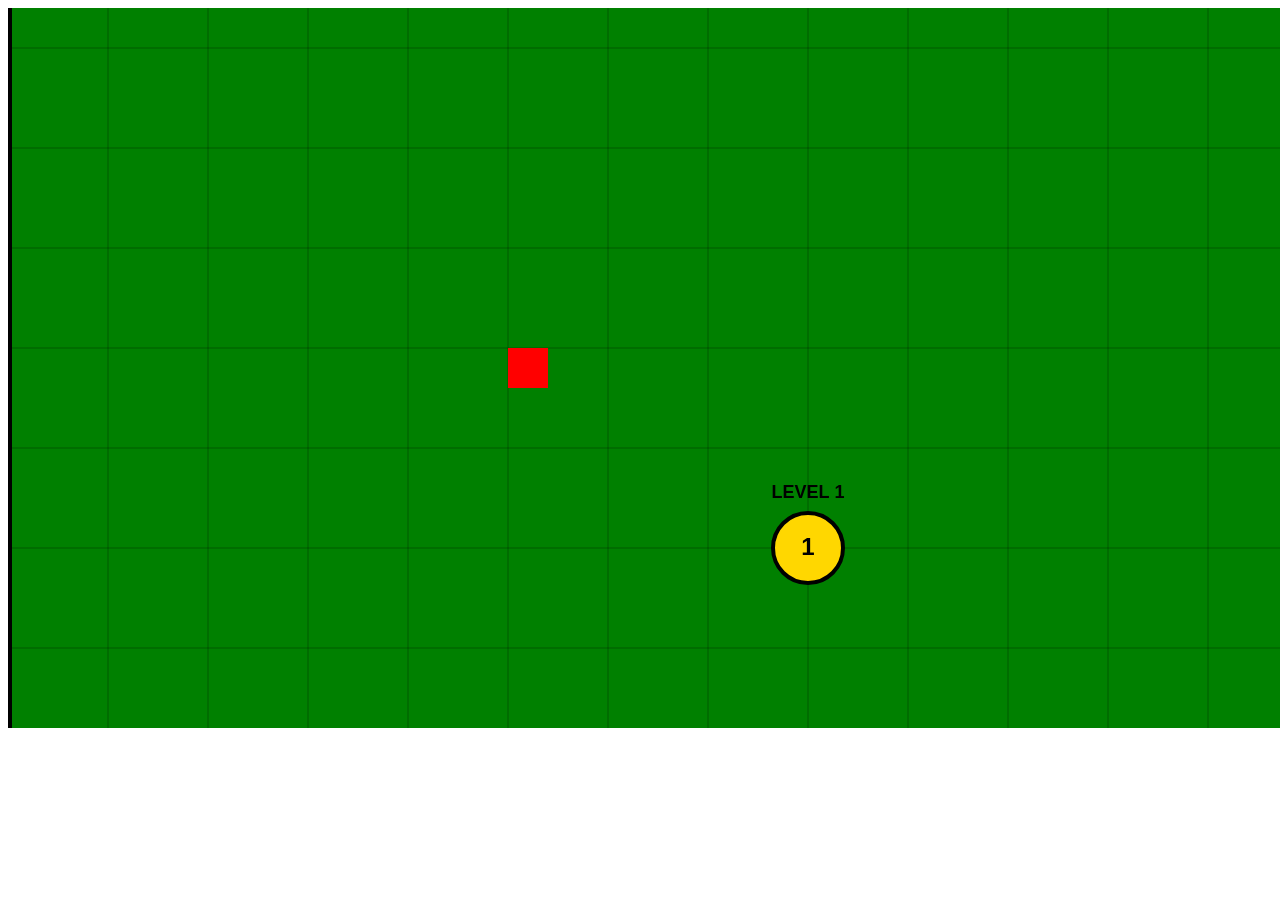
==== Frontend/index.html @ 83a59589 "added basic overworld to test some stuff" ====
<!DOCTYPE html>
<html lang="de">
<head>
    <meta charset="UTF-8">
    <meta name="viewport" content="width=device-width, initial-scale=1.0">
    <title>LF10 Game - Overworld</title>
</head>
<body>

<canvas id="gameCanvas" width="1280" height="720"></canvas>

<script src="js/overworld.js"></script>

</body>
</html>
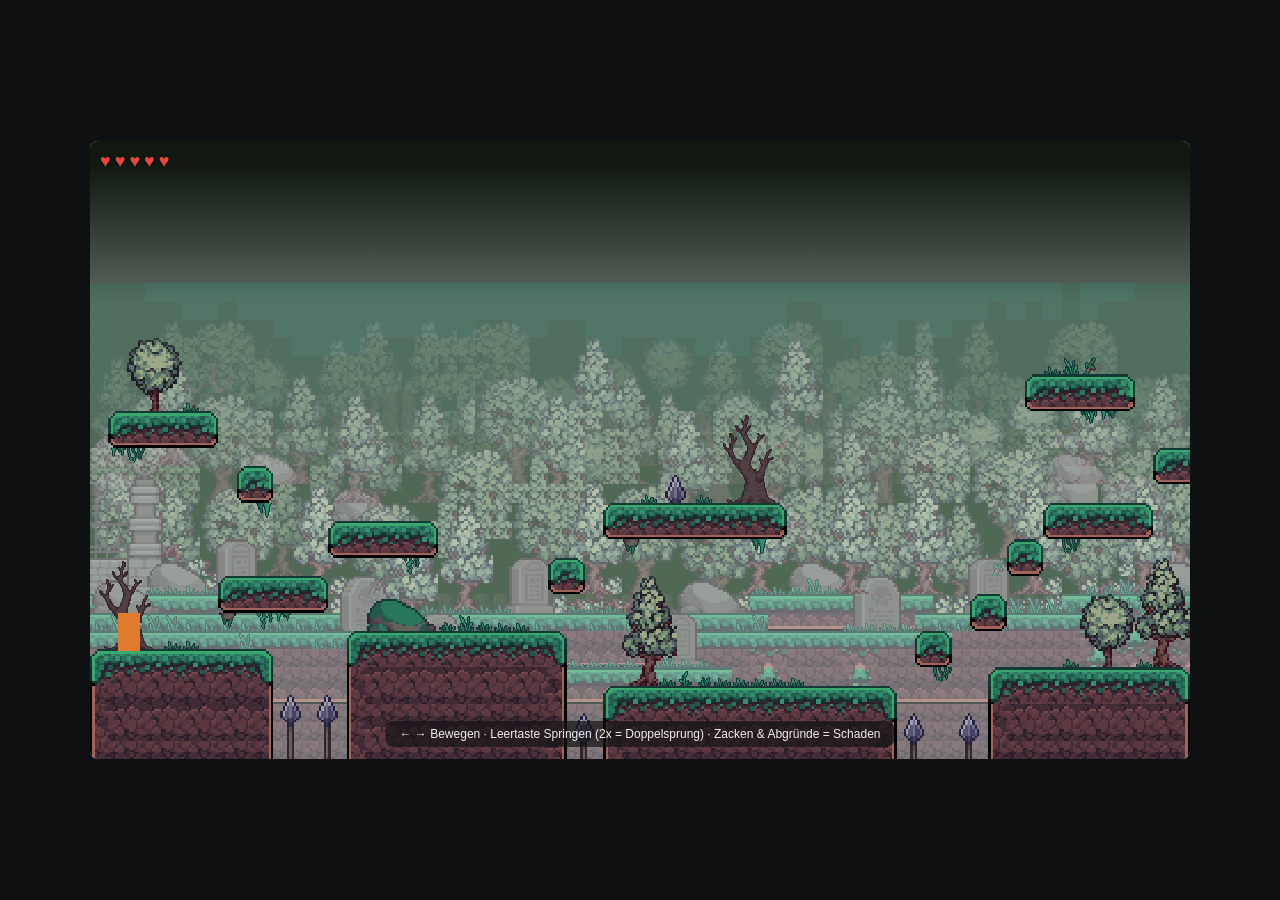
==== commit 8a8a948b: "added basic first level and character, MC is able to walk, jump and die. Spears deal damage, health " ====
--- a/Frontend/index.html
+++ b/Frontend/index.html
@@ -1,15 +1,22 @@
 <!DOCTYPE html>
 <html lang="de">
 <head>
-    <meta charset="UTF-8">
-    <meta name="viewport" content="width=device-width, initial-scale=1.0">
-    <title>LF10 Game - Overworld</title>
+<meta charset="UTF-8">
+<meta name="viewport" content="width=device-width, initial-scale=1">
+<title>Level 1</title>
+<link rel="stylesheet" href="style.css">
 </head>
 <body>
-
-<canvas id="gameCanvas" width="1280" height="720"></canvas>
-
-<script src="js/overworld.js"></script>
-
+<div id="stage" tabindex="0">
+  <canvas id="game" width="960" height="540"></canvas>
+  <div id="hud"></div>
+  <div id="hint">← → Bewegen · Leertaste Springen (2x = Doppelsprung) · Zacken & Abgründe = Schaden</div>
+  <div id="focusNotice">Klicken zum Starten</div>
+  <div id="message">
+    <div id="message-text"></div>
+    <button id="message-btn">Nochmal versuchen</button>
+  </div>
+</div>
+<script src="game.js"></script>
 </body>
-</html>+</html>
--- a/Frontend/style.css
+++ b/Frontend/style.css
@@ -0,0 +1,34 @@
+:root { color-scheme: dark; }
+* { box-sizing: border-box; }
+html, body {
+  height: 100%; margin: 0; background: #0f1012; overflow: hidden;
+  font-family: -apple-system, "Segoe UI", Roboto, sans-serif;
+}
+body { display: flex; align-items: center; justify-content: center; flex-direction: column; gap: 10px; padding: 10px; }
+#stage { position: relative; width: 100%; max-width: 1100px; aspect-ratio: 16/9; outline: none; }
+canvas {
+  width: 100%; height: 100%; display: block;
+  image-rendering: pixelated; image-rendering: crisp-edges;
+  border-radius: 8px; background: #8fd1ea; cursor: crosshair;
+}
+#hud { position: absolute; top: 10px; left: 10px; display: flex; gap: 4px; pointer-events: none; }
+#hud span { font-size: 18px; filter: drop-shadow(0 1px 1px rgba(0,0,0,0.8)); }
+#hint {
+  position: absolute; bottom: 12px; left: 50%; transform: translateX(-50%);
+  background: rgba(20,20,24,0.72); color: #eee; padding: 6px 14px; border-radius: 8px;
+  font-size: 12px; text-align: center; white-space: nowrap; transition: opacity 1s ease;
+}
+#focusNotice {
+  position: absolute; inset: 0; background: rgba(10,10,12,0.55);
+  display: none; align-items: center; justify-content: center;
+  color: #fff; font-size: 15px; cursor: pointer; border-radius: 8px;
+}
+#message {
+  position: absolute; top: 50%; left: 50%; transform: translate(-50%, -50%);
+  background: rgba(20,20,24,0.85); color: #eee; padding: 18px 28px; border-radius: 10px;
+  font-size: 18px; text-align: center; display: none;
+}
+#message button {
+  margin-top: 10px; display: block; width: 100%; background: #4aa3df; border: none;
+  color: white; font-weight: 700; padding: 8px 14px; border-radius: 6px; cursor: pointer; font-size: 14px;
+}
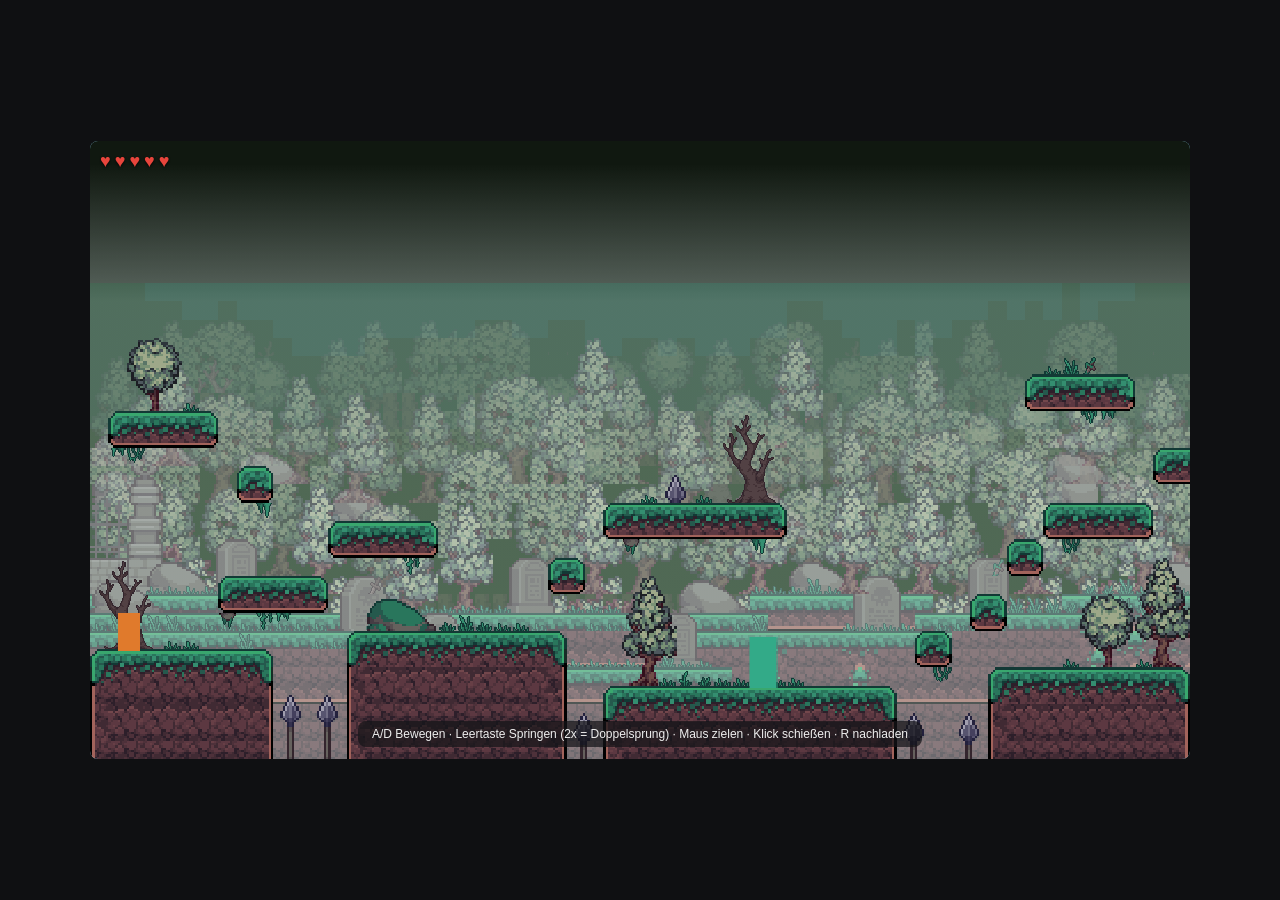
==== commit f185591f: "added aim and gun to the game. MC can now shoot enemys and aim his gun. Added frist Enemy, it can at" ====
--- a/Frontend/index.html
+++ b/Frontend/index.html
@@ -9,8 +9,11 @@
 <body>
 <div id="stage" tabindex="0">
   <canvas id="game" width="960" height="540"></canvas>
-  <div id="hud"></div>
-  <div id="hint">← → Bewegen · Leertaste Springen (2x = Doppelsprung) · Zacken & Abgründe = Schaden</div>
+  <div id="hud">
+    <div id="hearts"></div>
+    <div id="ammo"></div>
+  </div>
+  <div id="hint">A/D Bewegen · Leertaste Springen (2x = Doppelsprung) · Maus zielen · Klick schießen · R nachladen</div>
   <div id="focusNotice">Klicken zum Starten</div>
   <div id="message">
     <div id="message-text"></div>
--- a/Frontend/style.css
+++ b/Frontend/style.css
@@ -11,8 +11,16 @@
   image-rendering: pixelated; image-rendering: crisp-edges;
   border-radius: 8px; background: #8fd1ea; cursor: crosshair;
 }
-#hud { position: absolute; top: 10px; left: 10px; display: flex; gap: 4px; pointer-events: none; }
-#hud span { font-size: 18px; filter: drop-shadow(0 1px 1px rgba(0,0,0,0.8)); }
+#hud { position: absolute; top: 10px; left: 10px; display: flex; flex-direction: column; gap: 6px; pointer-events: none; }
+#hearts { display: flex; gap: 4px; }
+#hearts span { font-size: 18px; filter: drop-shadow(0 1px 1px rgba(0,0,0,0.8)); }
+#ammo { display: flex; align-items: center; gap: 3px; padding-left: 2px; }
+#ammo img {
+  width: 10px; height: 5px; image-rendering: pixelated;
+  filter: drop-shadow(0 1px 0 rgba(0,0,0,0.9));
+}
+#ammo img.spent { opacity: 0.2; }
+#ammo .reload-label { margin-left: 6px; font-size: 11px; color: #d4d06d; filter: drop-shadow(0 1px 1px rgba(0,0,0,0.9)); }
 #hint {
   position: absolute; bottom: 12px; left: 50%; transform: translateX(-50%);
   background: rgba(20,20,24,0.72); color: #eee; padding: 6px 14px; border-radius: 8px;
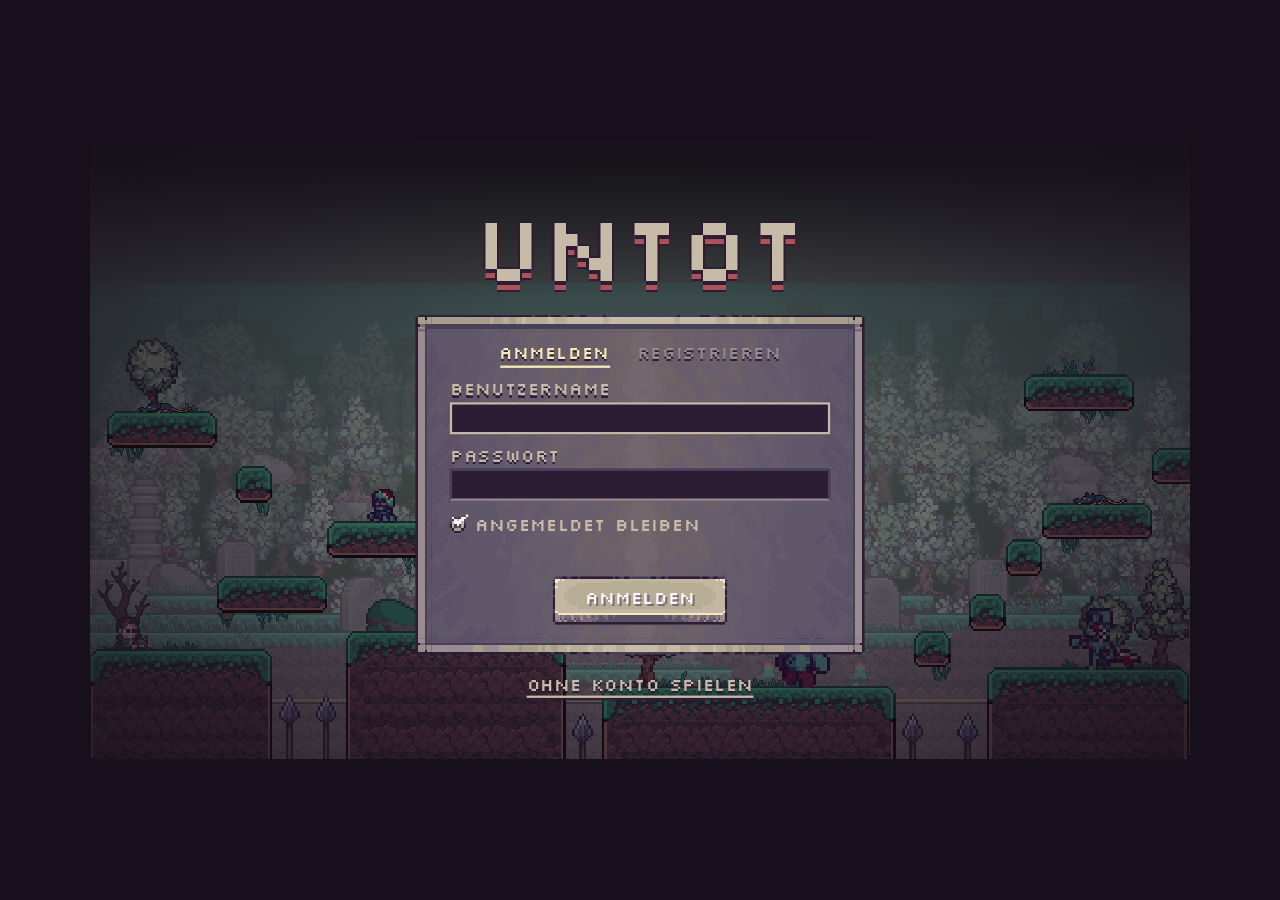
==== commit ee266974: "Added UI: Pause, Login and Register Screen. Updated health and bullet UI, added small control tutori" ====
--- a/Frontend/index.html
+++ b/Frontend/index.html
@@ -2,22 +2,114 @@
 <html lang="de">
 <head>
 <meta charset="UTF-8">
-<meta name="viewport" content="width=device-width, initial-scale=1">
-<title>Level 1</title>
+<meta name="viewport" content="width=device-width, initial-scale=1, viewport-fit=cover">
+<title>Untot</title>
+<link rel="preconnect" href="https://fonts.googleapis.com">
+<link rel="preconnect" href="https://fonts.gstatic.com" crossorigin>
+<link rel="stylesheet" href="https://fonts.googleapis.com/css2?family=Silkscreen&display=swap">
 <link rel="stylesheet" href="style.css">
 </head>
 <body>
-<div id="stage" tabindex="0">
+<div id="stage" tabindex="0" class="in-menu">
   <canvas id="game" width="960" height="540"></canvas>
-  <div id="hud">
-    <div id="hearts"></div>
-    <div id="ammo"></div>
-  </div>
-  <div id="hint">A/D Bewegen · Leertaste Springen (2x = Doppelsprung) · Maus zielen · Klick schießen · R nachladen</div>
-  <div id="focusNotice">Klicken zum Starten</div>
-  <div id="message">
-    <div id="message-text"></div>
-    <button id="message-btn">Nochmal versuchen</button>
+
+  <!-- UI-Ebene: 480x270 UI-Pixel, wird per JS auf die Spielgroesse skaliert -->
+  <div id="ui">
+
+    <!-- HUD im Spiel -->
+    <div id="hud" hidden>
+      <div id="hp-bar" role="img">
+        <div id="hp-track"><div id="hp-fill"></div></div>
+      </div>
+      <div id="hearts" role="img" hidden></div>
+      <div class="ammo-row">
+        <div id="ammo" role="img"></div>
+        <span id="reload-label" hidden>Nachladen …</span>
+      </div>
+    </div>
+
+    <div id="hint">A/D laufen, Leertaste springen (2x = Doppelsprung)<br>Maus zielen, Klick schießen, R nachladen, Esc Pause</div>
+
+    <!-- Anmelden / Registrieren -->
+    <section class="screen" data-screen="auth" hidden>
+      <h1 class="title">Untot</h1>
+      <div class="panel auth-panel">
+        <div class="tabs" role="tablist">
+          <button type="button" class="tab" role="tab" data-mode="login">Anmelden</button>
+          <button type="button" class="tab" role="tab" data-mode="register">Registrieren</button>
+        </div>
+        <form id="auth-form" novalidate>
+          <label class="field">
+            <span>Benutzername</span>
+            <input id="auth-user" type="text" autocomplete="username" maxlength="16" spellcheck="false" data-autofocus>
+          </label>
+          <label class="field">
+            <span>Passwort</span>
+            <input id="auth-pass" type="password" autocomplete="current-password">
+          </label>
+          <label class="field" id="field-pass2" hidden>
+            <span>Passwort wiederholen</span>
+            <input id="auth-pass2" type="password" autocomplete="new-password">
+          </label>
+          <label class="check">
+            <input id="auth-remember" type="checkbox" checked>
+            <span class="check-box" aria-hidden="true"></span>
+            <span>Angemeldet bleiben</span>
+          </label>
+          <p id="auth-error" role="alert"></p>
+          <button type="submit" id="auth-submit" class="btn btn-blank"><span>Anmelden</span></button>
+        </form>
+      </div>
+      <button type="button" id="guest-btn" class="link">Ohne Konto spielen</button>
+    </section>
+
+    <!-- Hauptmenue -->
+    <section class="screen" data-screen="menu" hidden>
+      <h1 class="title">Untot</h1>
+      <div class="menu-main">
+        <p id="menu-user" class="meta"></p>
+        <button type="button" class="btn btn-play" data-action="play" aria-label="Spielen" data-autofocus></button>
+        <button type="button" class="btn btn-quit" data-action="ask-logout" aria-label="Abmelden"></button>
+      </div>
+      <div class="confirm panel" hidden>
+        <p class="confirm-text"></p>
+        <div class="yes-no">
+          <button type="button" class="btn-icon btn-yes" data-action="logout" aria-label="Ja"></button>
+          <button type="button" class="btn-icon btn-no" data-action="cancel" aria-label="Nein"></button>
+        </div>
+      </div>
+    </section>
+
+    <!-- Pause -->
+    <section class="screen screen-dim" data-screen="pause" hidden>
+      <div class="panel menu-panel">
+        <div class="menu-main">
+          <h2>Pause</h2>
+          <button type="button" class="btn btn-play" data-action="resume" aria-label="Weiterspielen" data-autofocus></button>
+          <button type="button" class="btn btn-blank" data-action="restart"><span>Neustart</span></button>
+          <button type="button" class="btn btn-blank" data-action="ask-menu"><span>Hauptmenü</span></button>
+        </div>
+        <div class="confirm" hidden>
+          <h2>Hauptmenü?</h2>
+          <p class="confirm-text">Der Fortschritt in diesem Level geht verloren.</p>
+          <div class="yes-no">
+            <button type="button" class="btn-icon btn-yes" data-action="to-menu" aria-label="Ja"></button>
+            <button type="button" class="btn-icon btn-no" data-action="cancel" aria-label="Nein"></button>
+          </div>
+        </div>
+      </div>
+    </section>
+
+    <!-- Game Over -->
+    <section class="screen screen-dim" data-screen="gameover" hidden>
+      <div class="panel menu-panel">
+        <h2 class="danger">Game Over</h2>
+        <p class="meta">Keine Leben mehr.</p>
+        <button type="button" class="btn btn-blank" data-action="restart" data-autofocus><span>Nochmal</span></button>
+        <button type="button" class="btn btn-blank" data-action="to-menu"><span>Hauptmenü</span></button>
+      </div>
+    </section>
+
   </div>
 </div>
 <script src="game.js"></script>
--- a/Frontend/style.css
+++ b/Frontend/style.css
@@ -1,42 +1,202 @@
-:root { color-scheme: dark; }
+/* Farben aus den UI-Sprites abgeleitet */
+:root {
+  color-scheme: dark;
+  --ink: #2c1d35;      /* dunkelste Kontur der Sprites */
+  --slate: #47405a;
+  --stone: #998b8f;
+  --bone: #c7bba7;
+  --cream: #f5e9bb;
+  --blood: #ad5258;
+  --white: #f7f5f6;
+  --pixel-font: "Silkscreen", "Courier New", monospace;
+}
 * { box-sizing: border-box; }
 html, body {
-  height: 100%; margin: 0; background: #0f1012; overflow: hidden;
-  font-family: -apple-system, "Segoe UI", Roboto, sans-serif;
-}
-body { display: flex; align-items: center; justify-content: center; flex-direction: column; gap: 10px; padding: 10px; }
-#stage { position: relative; width: 100%; max-width: 1100px; aspect-ratio: 16/9; outline: none; }
+  height: 100%; margin: 0; background: #17101c; overflow: hidden;
+  font-family: var(--pixel-font);
+}
+body {
+  display: flex; align-items: center; justify-content: center;
+  padding: max(10px, env(safe-area-inset-top)) 10px max(10px, env(safe-area-inset-bottom));
+}
+#stage {
+  position: relative; width: 100%; max-width: 1100px; aspect-ratio: 16/9;
+  max-height: 100%; outline: none; overflow: hidden; border-radius: 6px;
+}
 canvas {
   width: 100%; height: 100%; display: block;
   image-rendering: pixelated; image-rendering: crisp-edges;
-  border-radius: 8px; background: #8fd1ea; cursor: crosshair;
-}
-#hud { position: absolute; top: 10px; left: 10px; display: flex; flex-direction: column; gap: 6px; pointer-events: none; }
-#hearts { display: flex; gap: 4px; }
-#hearts span { font-size: 18px; filter: drop-shadow(0 1px 1px rgba(0,0,0,0.8)); }
-#ammo { display: flex; align-items: center; gap: 3px; padding-left: 2px; }
-#ammo img {
-  width: 10px; height: 5px; image-rendering: pixelated;
-  filter: drop-shadow(0 1px 0 rgba(0,0,0,0.9));
-}
-#ammo img.spent { opacity: 0.2; }
-#ammo .reload-label { margin-left: 6px; font-size: 11px; color: #d4d06d; filter: drop-shadow(0 1px 1px rgba(0,0,0,0.9)); }
+  background: #101810; cursor: crosshair;
+}
+#stage.in-menu canvas { cursor: var(--menu-cursor, default); }
+
+/* ---- UI-Ebene: alles in 480x270 UI-Pixeln, wird per JS skaliert ---- */
+#ui {
+  position: absolute; left: 0; top: 0; width: 480px; height: 270px;
+  transform-origin: 0 0; pointer-events: none;
+  font-size: 8px; line-height: 10px; color: var(--bone);
+  -webkit-font-smoothing: none; font-smooth: never;
+}
+#ui img, #ui .btn, #ui .btn-icon, #ui .panel, #hp-bar, .check-box { image-rendering: pixelated; }
+[hidden] { display: none !important; }
+
+/* ---- HUD ---- */
+#hud { position: absolute; top: 6px; left: 6px; display: flex; flex-direction: column; gap: 4px; }
+#hud.hurt { animation: hurt 0.28s steps(2) 1; }
+@keyframes hurt {
+  0%, 100% { transform: translate(0, 0); }
+  25% { transform: translate(-2px, 0); }
+  50% { transform: translate(2px, 1px); }
+  75% { transform: translate(-1px, 0); }
+}
+#hp-bar {
+  position: relative; width: 55px; height: 12px;
+  background: var(--img-hp-frame) no-repeat 0 0 / 55px 12px;
+}
+/* Fuellung liegt im Loch des Rahmens (x 13-52, y 4-7) */
+#hp-track { position: absolute; left: 13px; top: 4px; width: 40px; height: 4px; overflow: hidden; }
+#hp-fill {
+  height: 100%; width: 100%;
+  background: var(--img-hp-fill) no-repeat -2px 0 / 43px 4px;
+  transition: width 0.3s steps(6);
+}
+#hearts { display: flex; gap: 1px; }
+#hearts img { width: 13px; height: 12px; display: block; }
+.ammo-row { display: flex; align-items: center; gap: 4px; }
+#ammo { display: flex; gap: 1px; }
+#ammo img { width: 7px; height: 13px; display: block; }
+#reload-label {
+  color: var(--cream); text-shadow: 1px 1px 0 var(--ink);
+  animation: blink 0.8s steps(2) infinite;
+}
+@keyframes blink { 50% { opacity: 0.35; } }
+
 #hint {
-  position: absolute; bottom: 12px; left: 50%; transform: translateX(-50%);
-  background: rgba(20,20,24,0.72); color: #eee; padding: 6px 14px; border-radius: 8px;
-  font-size: 12px; text-align: center; white-space: nowrap; transition: opacity 1s ease;
-}
-#focusNotice {
-  position: absolute; inset: 0; background: rgba(10,10,12,0.55);
-  display: none; align-items: center; justify-content: center;
-  color: #fff; font-size: 15px; cursor: pointer; border-radius: 8px;
-}
-#message {
-  position: absolute; top: 50%; left: 50%; transform: translate(-50%, -50%);
-  background: rgba(20,20,24,0.85); color: #eee; padding: 18px 28px; border-radius: 10px;
-  font-size: 18px; text-align: center; display: none;
-}
-#message button {
-  margin-top: 10px; display: block; width: 100%; background: #4aa3df; border: none;
-  color: white; font-weight: 700; padding: 8px 14px; border-radius: 6px; cursor: pointer; font-size: 14px;
-}
+  position: absolute; bottom: 6px; left: 50%; transform: translateX(-50%);
+  background: rgba(44, 29, 53, 0.82); color: var(--bone);
+  padding: 3px 6px; width: max-content; max-width: 440px; text-align: center;
+  box-shadow: 0 0 0 1px var(--slate);
+  opacity: 0; transition: opacity 1s ease;
+}
+#hint.show { opacity: 1; }
+
+/* ---- Bildschirme ---- */
+.screen {
+  position: absolute; inset: 0; pointer-events: auto;
+  display: flex; flex-direction: column; align-items: center; justify-content: center; gap: 6px;
+  background: radial-gradient(ellipse 70% 80% at 50% 50%, rgba(44, 29, 53, 0.25), rgba(23, 16, 28, 0.85));
+  cursor: var(--menu-cursor, default);
+}
+.screen-dim { background: rgba(23, 16, 28, 0.62); }
+
+.title {
+  margin: 0 0 4px; font-size: 40px; line-height: 40px; font-weight: 400;
+  color: var(--bone);
+  /* Pixel-Kontur + blutroter Versatz nach unten */
+  text-shadow:
+    -1px 0 0 var(--ink), 1px 0 0 var(--ink), 0 -1px 0 var(--ink),
+    0 2px 0 var(--ink), 0 4px 0 var(--blood), 0 5px 0 var(--ink);
+}
+h2 {
+  margin: 0 0 2px; font-size: 16px; line-height: 16px; font-weight: 400;
+  color: var(--cream); text-shadow: 0 1px 0 var(--ink); text-align: center;
+}
+h2.danger { color: #e0868b; }
+.meta { margin: 0; color: var(--bone); text-shadow: 0 1px 0 var(--ink); text-align: center; }
+
+/* Panel = Inventory_1.png als 9-Slice (Rahmen 7px) */
+.panel {
+  border: 7px solid transparent;
+  border-image: var(--img-panel) 7 fill / 7px stretch;
+  padding: 4px 8px 6px;
+}
+.menu-panel, .menu-main, .confirm {
+  display: flex; flex-direction: column; align-items: center; gap: 4px;
+}
+.menu-panel { min-width: 120px; padding: 6px 14px 8px; }
+.screen > .confirm { padding: 6px 14px 8px; max-width: 200px; }
+.confirm-text { margin: 0 0 2px; text-align: center; color: var(--bone); max-width: 150px; text-shadow: 0 1px 0 var(--ink); }
+
+/* ---- Login-Panel ---- */
+.auth-panel { width: 196px; }
+.tabs { display: flex; justify-content: center; gap: 12px; margin-bottom: 4px; }
+.tab {
+  font: inherit; background: none; border: 0; padding: 0 0 1px; cursor: inherit;
+  color: var(--stone); text-shadow: 0 1px 0 var(--ink);
+  border-bottom: 1px solid transparent;
+}
+.tab[aria-selected="true"] { color: var(--cream); border-bottom-color: var(--cream); }
+.tab:hover { color: var(--bone); }
+#auth-form { display: flex; flex-direction: column; gap: 4px; }
+.field { display: flex; flex-direction: column; gap: 1px; }
+.field > span { color: var(--bone); text-shadow: 0 1px 0 var(--ink); }
+.field input {
+  font: inherit; color: var(--cream); caret-color: var(--cream);
+  height: 14px; width: 100%; padding: 0 3px; margin: 0;
+  background: var(--ink); border: 1px solid var(--slate); border-bottom-color: var(--stone);
+  border-radius: 0; outline: none; cursor: text;
+}
+.field input:focus { border-color: var(--bone); }
+
+.check { display: flex; align-items: center; gap: 4px; cursor: inherit; align-self: flex-start; margin-top: 1px; }
+.check input { position: absolute; opacity: 0; width: 1px; height: 1px; pointer-events: none; }
+.check-box {
+  position: relative; width: 7px; height: 7px; flex: none;
+  background: var(--img-check-body) no-repeat 0 0 / 7px 7px;
+}
+.check input:checked + .check-box::after {
+  content: ""; position: absolute; left: 1px; top: -1px; width: 7px; height: 5px;
+  background: var(--img-check-anim) no-repeat 0 0 / 35px 5px;
+  animation: tick 0.25s steps(4, jump-none) forwards;
+}
+@keyframes tick { from { background-position: 0 0; } to { background-position: -28px 0; } }
+.check input:focus-visible + .check-box { outline: 1px solid var(--cream); outline-offset: 1px; }
+
+#auth-error { margin: 0; min-height: 10px; color: #e0868b; text-shadow: 0 1px 0 var(--ink); }
+#auth-error[data-kind="info"] { color: var(--bone); }
+#auth-submit { align-self: center; }
+
+.link {
+  font: inherit; background: none; border: 0; padding: 2px 4px; cursor: inherit;
+  color: var(--bone); text-shadow: 0 1px 0 var(--ink);
+  text-decoration: underline; text-underline-offset: 2px;
+}
+.link:hover { color: var(--cream); }
+
+/* ---- Sprite-Buttons (76x21, gedrueckt 76x19 unten ausgerichtet) ---- */
+.btn {
+  --up: var(--img-blank-up); --down: var(--img-blank-down);
+  width: 76px; height: 21px; flex: none; border: 0; margin: 0;
+  padding: 0 0 4px; cursor: inherit;
+  background: var(--up) no-repeat 0 0 / 76px 21px;
+  display: flex; align-items: center; justify-content: center;
+  font: inherit; color: var(--white); text-shadow: 1px 1px 0 #7a6c76;
+}
+.btn-play { --up: var(--img-play-up); --down: var(--img-play-down); }
+.btn-quit { --up: var(--img-quit-up); --down: var(--img-quit-down); }
+.btn:hover { filter: brightness(1.08); }
+.btn:active, .btn:disabled {
+  background: var(--down) no-repeat 0 2px / 76px 19px;
+  padding: 2px 0;
+}
+.btn:disabled { filter: saturate(0.6); }
+
+.yes-no { display: flex; gap: 10px; margin-top: 2px; }
+.btn-icon {
+  --up: var(--img-yes-up); --down: var(--img-yes-down);
+  width: 20px; height: 18px; border: 0; padding: 0; cursor: inherit;
+  background: var(--up) no-repeat 0 0 / 20px 18px;
+}
+.btn-no { --up: var(--img-no-up); --down: var(--img-no-down); width: 18px; }
+.btn-icon:active { background: var(--down) no-repeat 0 2px / 100% 16px; }
+.btn-icon:hover { filter: brightness(1.1); }
+
+.btn:focus-visible, .btn-icon:focus-visible, .tab:focus-visible, .link:focus-visible {
+  outline: 1px solid var(--cream); outline-offset: 1px;
+}
+
+@media (prefers-reduced-motion: reduce) {
+  #hud.hurt, #reload-label, .check input:checked + .check-box::after { animation: none; }
+  .check input:checked + .check-box::after { background-position: -28px 0; }
+  #hp-fill, #hint { transition: none; }
+}
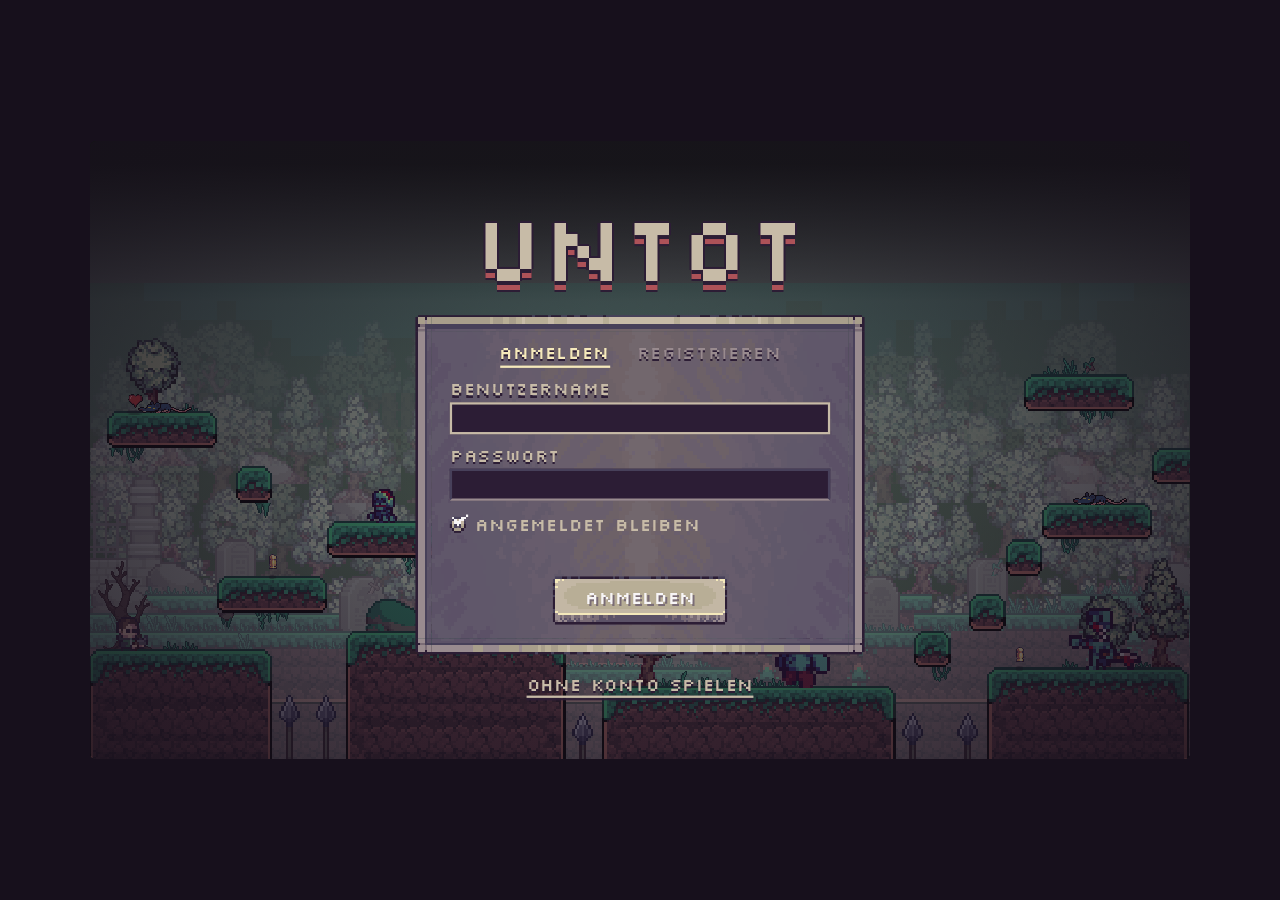
==== commit 73c1673f: "Added Collectables (Hearts for Life and Bullets, as well as a max. Bullet Inventory" ====
--- a/Frontend/index.html
+++ b/Frontend/index.html
@@ -24,6 +24,7 @@
       <div id="hearts" role="img" hidden></div>
       <div class="ammo-row">
         <div id="ammo" role="img"></div>
+        <span id="reserve" role="img"><span id="reserve-count">0</span><span class="reserve-max">/50</span></span>
         <span id="reload-label" hidden>Nachladen …</span>
       </div>
     </div>
--- a/Frontend/style.css
+++ b/Frontend/style.css
@@ -65,6 +65,18 @@
 .ammo-row { display: flex; align-items: center; gap: 4px; }
 #ammo { display: flex; gap: 1px; }
 #ammo img { width: 7px; height: 13px; display: block; }
+#reserve {
+  display: flex; align-items: baseline; margin-left: 1px;
+  color: var(--cream); text-shadow: 1px 1px 0 var(--ink), -1px 0 0 var(--ink), 0 -1px 0 var(--ink);
+}
+#reserve .reserve-max { color: var(--stone); }
+#reserve.empty #reserve-count { color: #e0868b; }
+#reserve.gain { animation: gain 0.4s steps(3) 1; }
+@keyframes gain {
+  0% { transform: translateY(-2px); color: #fff; }
+  100% { transform: translateY(0); }
+}
+#reload-label.warn { color: #e0868b; }
 #reload-label {
   color: var(--cream); text-shadow: 1px 1px 0 var(--ink);
   animation: blink 0.8s steps(2) infinite;
@@ -196,7 +208,7 @@
 }
 
 @media (prefers-reduced-motion: reduce) {
-  #hud.hurt, #reload-label, .check input:checked + .check-box::after { animation: none; }
+  #hud.hurt, #reserve.gain, #reload-label, .check input:checked + .check-box::after { animation: none; }
   .check input:checked + .check-box::after { background-position: -28px 0; }
   #hp-fill, #hint { transition: none; }
 }
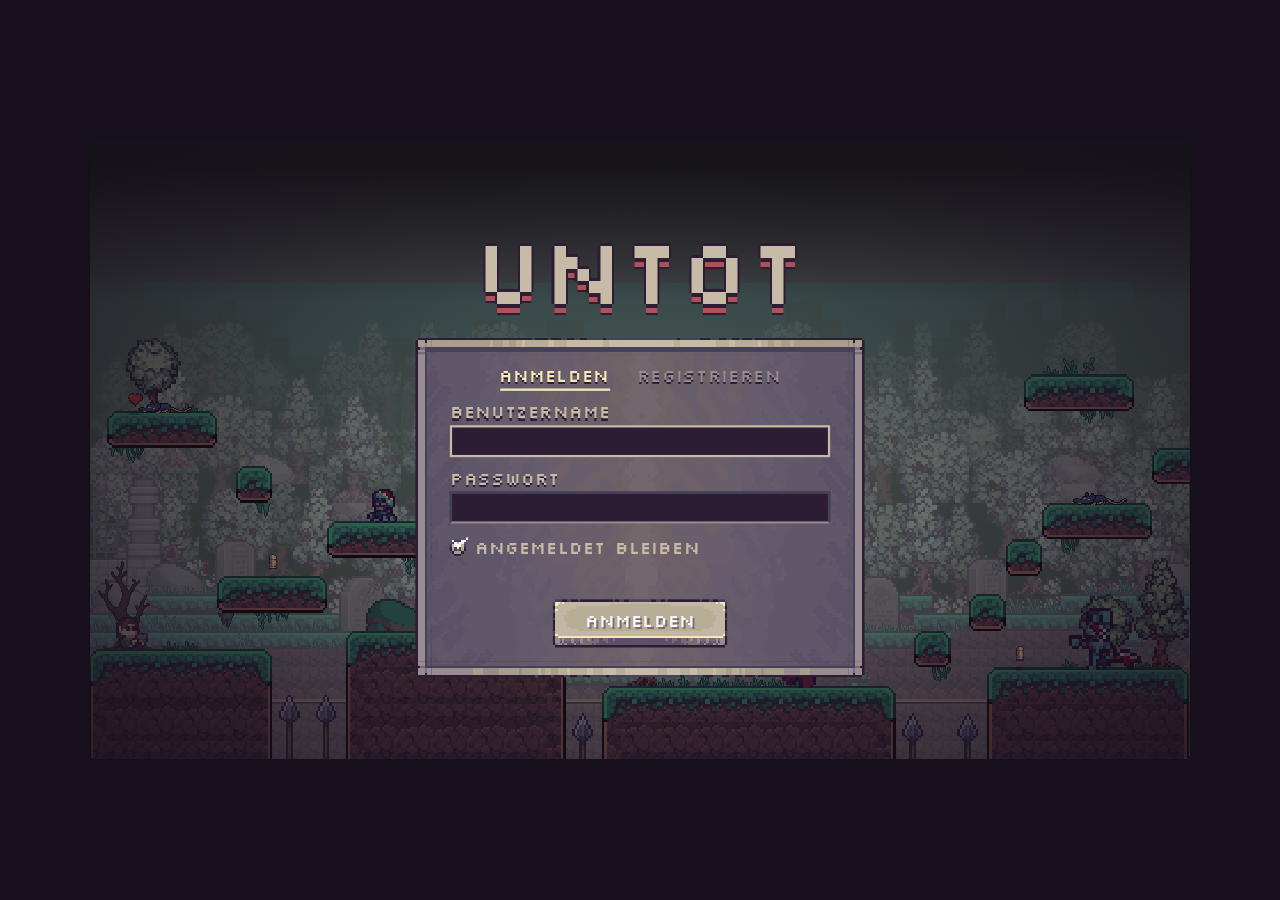
==== commit 831b3551: "connected backend with frontend, fixed some things and added a level completion" ====
--- a/Frontend/index.html
+++ b/Frontend/index.html
@@ -61,7 +61,7 @@
           <button type="submit" id="auth-submit" class="btn btn-blank"><span>Anmelden</span></button>
         </form>
       </div>
-      <button type="button" id="guest-btn" class="link">Ohne Konto spielen</button>
+
     </section>
 
     <!-- Hauptmenue -->
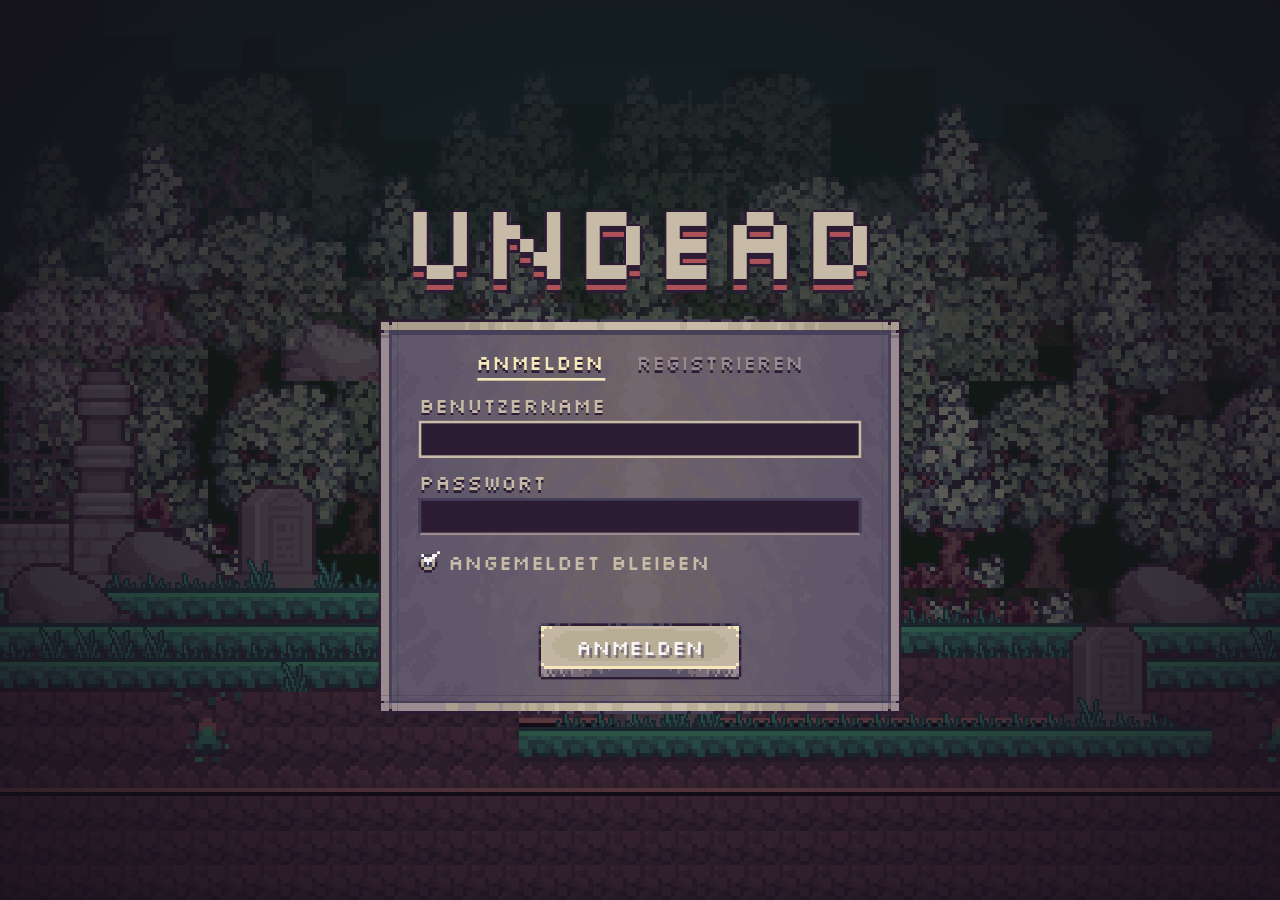
==== commit 1a410dbd: "Added Login bevor Overworld opens, added Save function in Overworld menu, added some minor details f" ====
--- a/Frontend/index.html
+++ b/Frontend/index.html
@@ -10,14 +10,14 @@
 <link rel="stylesheet" href="style.css">
 </head>
 <body>
-<div id="stage" tabindex="0" class="in-menu">
+<div id="stage" tabindex="0">
   <canvas id="game" width="960" height="540"></canvas>
 
   <!-- UI-Ebene: 480x270 UI-Pixel, wird per JS auf die Spielgroesse skaliert -->
   <div id="ui">
 
     <!-- HUD im Spiel -->
-    <div id="hud" hidden>
+    <div id="hud">
       <div id="hp-bar" role="img">
         <div id="hp-track"><div id="hp-fill"></div></div>
       </div>
@@ -31,56 +31,6 @@
 
     <div id="hint">A/D laufen, Leertaste springen (2x = Doppelsprung)<br>Maus zielen, Klick schießen, R nachladen, Esc Pause</div>
 
-    <!-- Anmelden / Registrieren -->
-    <section class="screen" data-screen="auth" hidden>
-      <h1 class="title">Untot</h1>
-      <div class="panel auth-panel">
-        <div class="tabs" role="tablist">
-          <button type="button" class="tab" role="tab" data-mode="login">Anmelden</button>
-          <button type="button" class="tab" role="tab" data-mode="register">Registrieren</button>
-        </div>
-        <form id="auth-form" novalidate>
-          <label class="field">
-            <span>Benutzername</span>
-            <input id="auth-user" type="text" autocomplete="username" maxlength="16" spellcheck="false" data-autofocus>
-          </label>
-          <label class="field">
-            <span>Passwort</span>
-            <input id="auth-pass" type="password" autocomplete="current-password">
-          </label>
-          <label class="field" id="field-pass2" hidden>
-            <span>Passwort wiederholen</span>
-            <input id="auth-pass2" type="password" autocomplete="new-password">
-          </label>
-          <label class="check">
-            <input id="auth-remember" type="checkbox" checked>
-            <span class="check-box" aria-hidden="true"></span>
-            <span>Angemeldet bleiben</span>
-          </label>
-          <p id="auth-error" role="alert"></p>
-          <button type="submit" id="auth-submit" class="btn btn-blank"><span>Anmelden</span></button>
-        </form>
-      </div>
-
-    </section>
-
-    <!-- Hauptmenue -->
-    <section class="screen" data-screen="menu" hidden>
-      <h1 class="title">Untot</h1>
-      <div class="menu-main">
-        <p id="menu-user" class="meta"></p>
-        <button type="button" class="btn btn-play" data-action="play" aria-label="Spielen" data-autofocus></button>
-        <button type="button" class="btn btn-quit" data-action="ask-logout" aria-label="Abmelden"></button>
-      </div>
-      <div class="confirm panel" hidden>
-        <p class="confirm-text"></p>
-        <div class="yes-no">
-          <button type="button" class="btn-icon btn-yes" data-action="logout" aria-label="Ja"></button>
-          <button type="button" class="btn-icon btn-no" data-action="cancel" aria-label="Nein"></button>
-        </div>
-      </div>
-    </section>
-
     <!-- Pause -->
     <section class="screen screen-dim" data-screen="pause" hidden>
       <div class="panel menu-panel">
@@ -88,13 +38,13 @@
           <h2>Pause</h2>
           <button type="button" class="btn btn-play" data-action="resume" aria-label="Weiterspielen" data-autofocus></button>
           <button type="button" class="btn btn-blank" data-action="restart"><span>Neustart</span></button>
-          <button type="button" class="btn btn-blank" data-action="ask-menu"><span>Hauptmenü</span></button>
+          <button type="button" class="btn btn-blank" data-action="ask-map"><span>Zur Karte</span></button>
         </div>
         <div class="confirm" hidden>
-          <h2>Hauptmenü?</h2>
+          <h2>Zur Karte?</h2>
           <p class="confirm-text">Der Fortschritt in diesem Level geht verloren.</p>
           <div class="yes-no">
-            <button type="button" class="btn-icon btn-yes" data-action="to-menu" aria-label="Ja"></button>
+            <button type="button" class="btn-icon btn-yes" data-action="to-map" aria-label="Ja"></button>
             <button type="button" class="btn-icon btn-no" data-action="cancel" aria-label="Nein"></button>
           </div>
         </div>
@@ -107,7 +57,7 @@
         <h2 class="danger">Game Over</h2>
         <p class="meta">Keine Leben mehr.</p>
         <button type="button" class="btn btn-blank" data-action="restart" data-autofocus><span>Nochmal</span></button>
-        <button type="button" class="btn btn-blank" data-action="to-menu"><span>Hauptmenü</span></button>
+        <button type="button" class="btn btn-blank" data-action="to-map"><span>Zur Karte</span></button>
       </div>
     </section>
 
